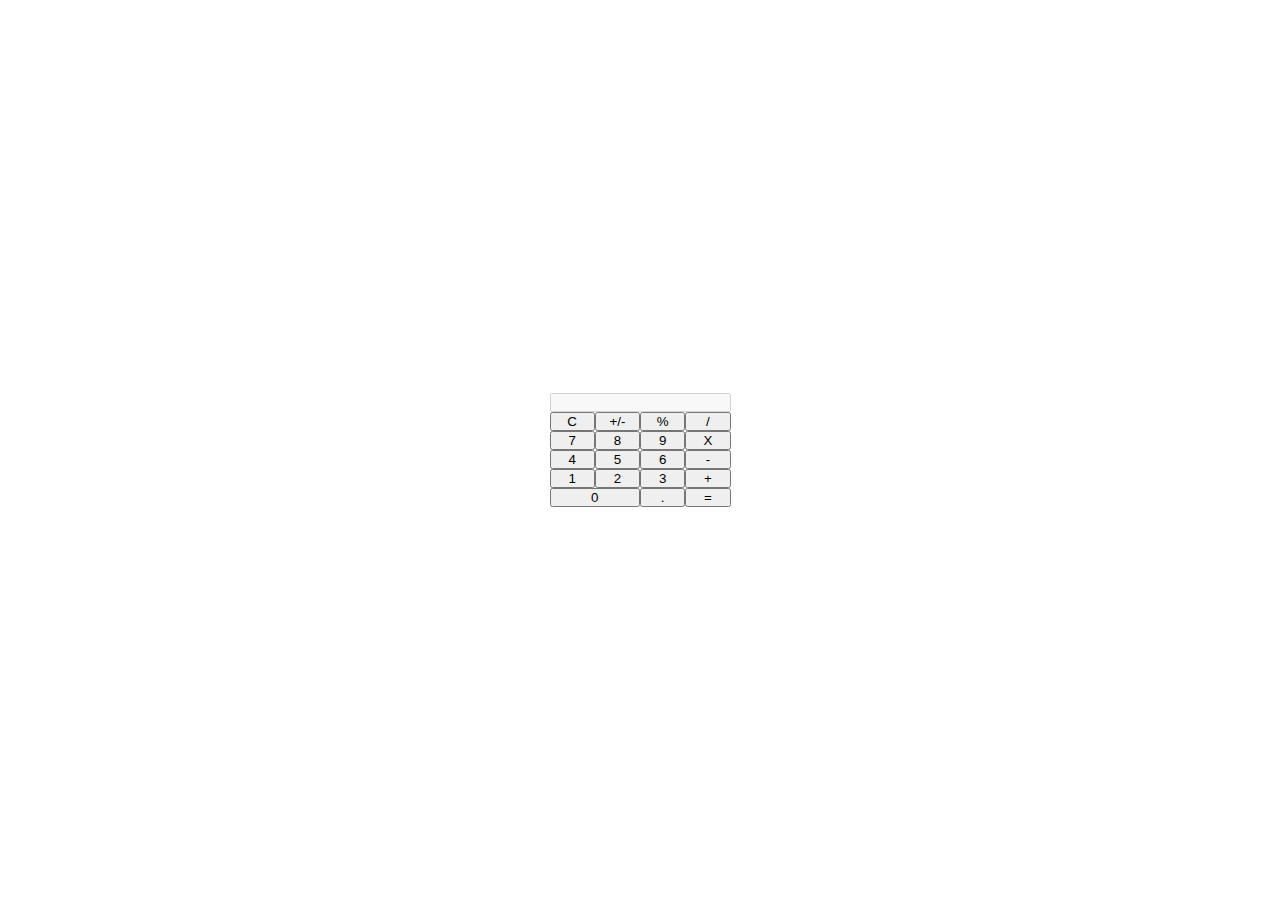
==== Calculadora/index.html @ 7d4e408f "Finalizando o template do grid da calculadora" ====
<!DOCTYPE html>
<html lang="pt-br">
<head>
    <meta charset="UTF-8">
    <meta http-equiv="X-UA-Compatible" content="IE=edge">
    <meta name="viewport" content="width=device-width, initial-scale=1.0">
    <title>Calculadora</title>
    <link rel="stylesheet" href="./style.css">
</head>
<body>
    <div class="container">
        <div class="calculator">
            <input type="text" class="display" disabled>

            <button class="btn btn-operations">C</button>
            <button class="btn clear btn-operations">+/-</button>
            <button class="btn btn-operations">%</button>
            <button class="btn btn-operations-right">/</button>
            
            <button class="btn seven btn-number">7</button>
            <button class="btn eight btn-number">8</button>
            <button class="btn nine btn-number">9</button>
            <button class="btn btn-operations-right">X</button>
            
            <button class="btn four btn-number">4</button>
            <button class="btn five btn-number">5</button>
            <button class="btn six btn-number">6</button>
            <button class="btn btn-operations-right">-</button>
            
            <button class="btn one btn-number">1</button>
            <button class="btn two btn-number">2</button>
            <button class="btn three btn-number">3</button>
            <button class="btn btn-operations-right">+</button>
            
            <button class="btn zero btn-number">0</button>
            <button class="btn point btn-number">.</button>
            <button class="btn btn-operations-right equal">=</button>
        </div>
    </div>
</body>
</html>
---- Calculadora/style.css ----
* {
   margin: 0;
   padding: 0;
   box-sizing: border-box;
}

.container {
   display: flex;
   justify-content: center;
   align-items: center;
   height: 100vh;
}

.calculator {
   display: grid;
   grid-template-columns: repeat(4, 1fr);
   grid-template-rows: repeat(6, 1fr);
}

.display {
   grid-column: 1/5;
}

.zero {
   grid-column: 1/3;
}
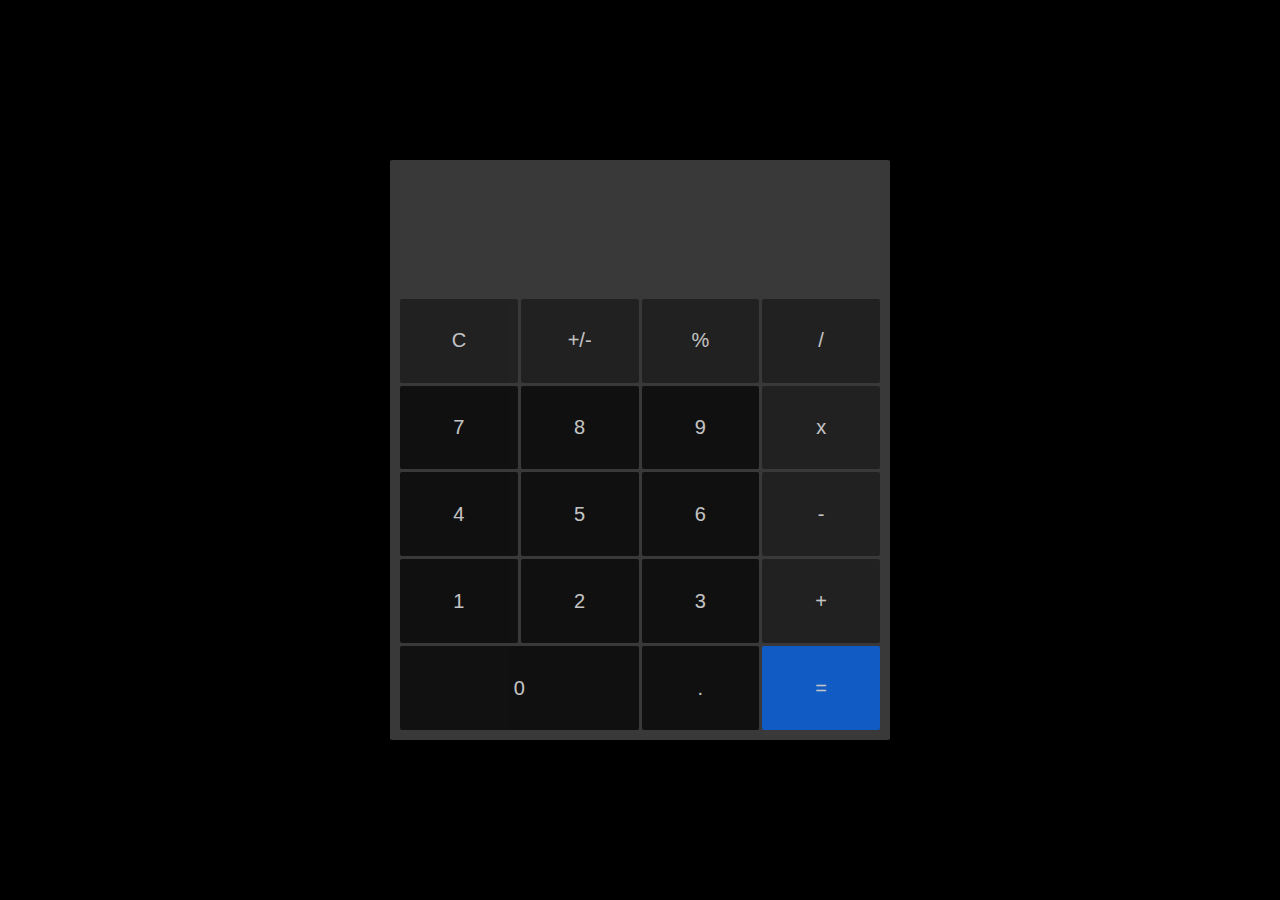
==== commit 6ace1654: "Estilizando a calculadora" ====
--- a/Calculadora/index.html
+++ b/Calculadora/index.html
@@ -13,28 +13,28 @@
             <input type="text" class="display" disabled>
 
             <button class="btn btn-operations">C</button>
-            <button class="btn clear btn-operations">+/-</button>
+            <button class="btn btn-operations">+/-</button>
             <button class="btn btn-operations">%</button>
-            <button class="btn btn-operations-right">/</button>
+            <button class="btn btn-operations">/</button>
             
-            <button class="btn seven btn-number">7</button>
-            <button class="btn eight btn-number">8</button>
-            <button class="btn nine btn-number">9</button>
-            <button class="btn btn-operations-right">X</button>
+            <button class="btn btn-number">7</button>
+            <button class="btn btn-number">8</button>
+            <button class="btn btn-number">9</button>
+            <button class="btn btn-operations">x</button>
             
-            <button class="btn four btn-number">4</button>
-            <button class="btn five btn-number">5</button>
-            <button class="btn six btn-number">6</button>
-            <button class="btn btn-operations-right">-</button>
+            <button class="btn btn-number">4</button>
+            <button class="btn btn-number">5</button>
+            <button class="btn btn-number">6</button>
+            <button class="btn btn-operations">-</button>
             
-            <button class="btn one btn-number">1</button>
-            <button class="btn two btn-number">2</button>
-            <button class="btn three btn-number">3</button>
-            <button class="btn btn-operations-right">+</button>
+            <button class="btn btn-number">1</button>
+            <button class="btn btn-number">2</button>
+            <button class="btn btn-number">3</button>
+            <button class="btn btn-operations">+</button>
             
             <button class="btn zero btn-number">0</button>
-            <button class="btn point btn-number">.</button>
-            <button class="btn btn-operations-right equal">=</button>
+            <button class="btn btn-number">.</button>
+            <button class="btn btn-operations equal">=</button>
         </div>
     </div>
 </body>
--- a/Calculadora/style.css
+++ b/Calculadora/style.css
@@ -9,18 +9,66 @@
    justify-content: center;
    align-items: center;
    height: 100vh;
+   background-color: #000;
 }
 
 .calculator {
    display: grid;
    grid-template-columns: repeat(4, 1fr);
-   grid-template-rows: repeat(6, 1fr);
+   grid-template-rows: 1.5fr repeat(5, 1fr);
+   gap: 3px;
+   height: 580px;
+   width: 500px;
+   background-color: #474747cb;
+   padding: 10px;
+   border-radius: 2px;
 }
 
 .display {
    grid-column: 1/5;
+   font-size: 30px;
+   text-align: right;
+   padding: 0 20px;
+   outline: none;
+   border: none;
+   background-color: #393939;
+   color: white;
 }
 
 .zero {
    grid-column: 1/3;
 }
+
+.btn {
+   color: white;
+   font-size: 20px;
+   outline: none;
+   border: none;
+   border-radius: 2px;
+}
+
+.btn:active {
+   opacity: .5;
+}
+
+.btn:hover {
+   background-color: #a9a9a9;
+}
+
+.btn-number {
+   background-color: #000000;
+   opacity: .7;
+}
+
+.btn-operations {
+   background-color: #00000092;
+   opacity: .7;
+}
+
+.equal {
+   background-color: #006aff;
+}
+
+.equal:hover {
+   background-color: #0077ff;
+}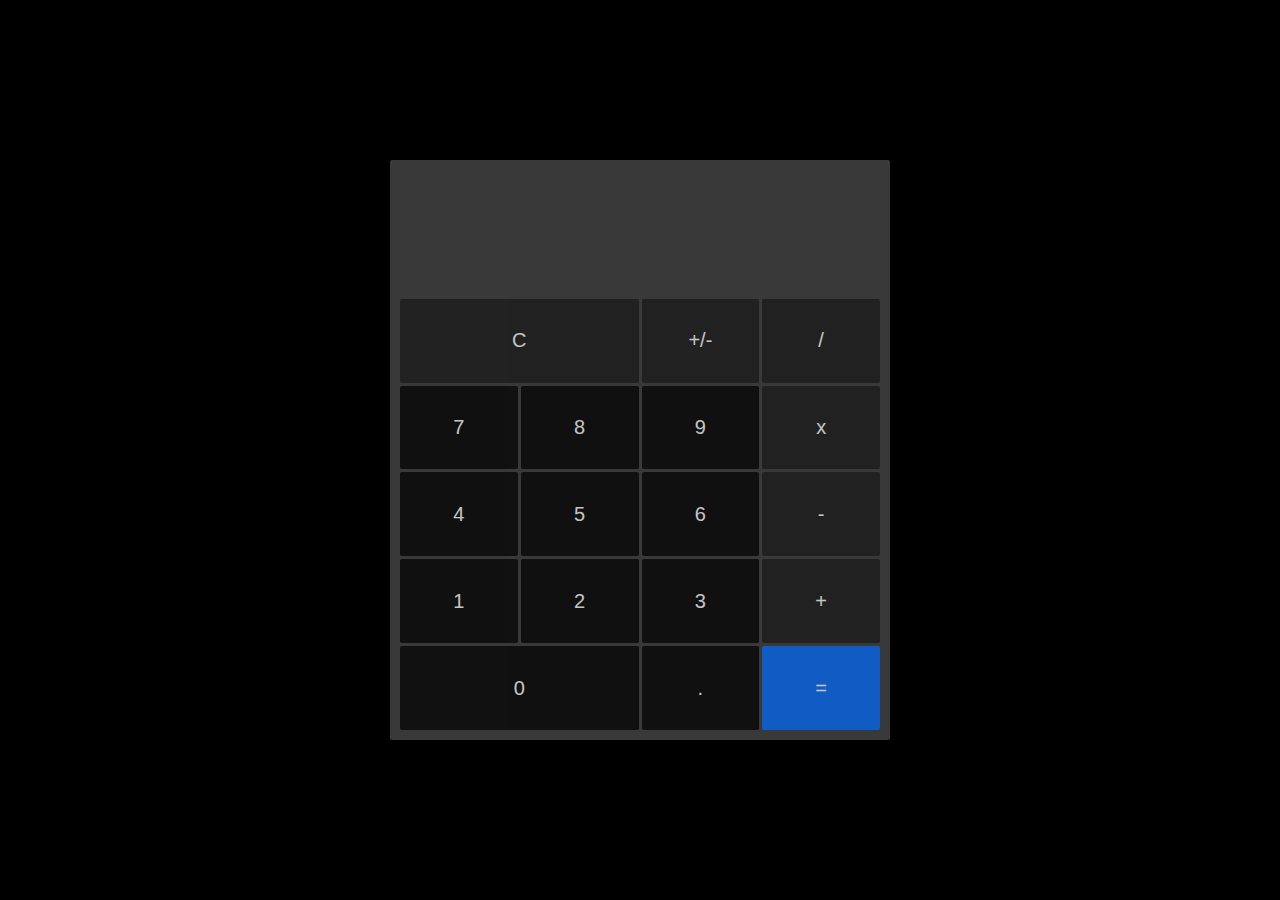
==== commit ebcdf688: "Criando as funções da calculadora" ====
--- a/Calculadora/index.html
+++ b/Calculadora/index.html
@@ -10,32 +10,32 @@
 <body>
     <div class="container">
         <div class="calculator">
-            <input type="text" class="display" disabled>
+            <input type="text" id="display" class="display" disabled>
 
-            <button class="btn btn-operations">C</button>
-            <button class="btn btn-operations">+/-</button>
-            <button class="btn btn-operations">%</button>
-            <button class="btn btn-operations">/</button>
+            <button onclick="clearDisplay()" class="btn clear btn-operations">C</button>
+            <button onclick="invertSignal()" class="btn btn-operations">+/-</button>
+            <button onclick="insertValue('/')" class="btn btn-operations">/</button>
             
-            <button class="btn btn-number">7</button>
-            <button class="btn btn-number">8</button>
-            <button class="btn btn-number">9</button>
-            <button class="btn btn-operations">x</button>
+            <button onclick="insertValue('7')" class="btn btn-number">7</button>
+            <button onclick="insertValue('8')" class="btn btn-number">8</button>
+            <button onclick="insertValue('9')" class="btn btn-number">9</button>
+            <button onclick="insertValue('*')" class="btn btn-operations">x</button>
             
-            <button class="btn btn-number">4</button>
-            <button class="btn btn-number">5</button>
-            <button class="btn btn-number">6</button>
-            <button class="btn btn-operations">-</button>
+            <button onclick="insertValue('4')" class="btn btn-number">4</button>
+            <button onclick="insertValue('5')" class="btn btn-number">5</button>
+            <button onclick="insertValue('6')" class="btn btn-number">6</button>
+            <button onclick="insertValue('-')" class="btn btn-operations">-</button>
             
-            <button class="btn btn-number">1</button>
-            <button class="btn btn-number">2</button>
-            <button class="btn btn-number">3</button>
-            <button class="btn btn-operations">+</button>
+            <button onclick="insertValue('1')" class="btn btn-number">1</button>
+            <button onclick="insertValue('2')" class="btn btn-number">2</button>
+            <button onclick="insertValue('3')" class="btn btn-number">3</button>
+            <button onclick="insertValue('+')" class="btn btn-operations">+</button>
             
-            <button class="btn zero btn-number">0</button>
-            <button class="btn btn-number">.</button>
-            <button class="btn btn-operations equal">=</button>
+            <button onclick="insertValue('0')" class="btn zero btn-number">0</button>
+            <button onclick="insertValue('.')" class="btn point">.</button>
+            <button onclick="calculate()" class="btn btn-operations equal">=</button>
         </div>
     </div>
+    <script src="./app.js"></script>
 </body>
 </html>--- a/Calculadora/style.css
+++ b/Calculadora/style.css
@@ -35,6 +35,10 @@
    color: white;
 }
 
+.clear {
+   grid-column: 1/3
+}
+
 .zero {
    grid-column: 1/3;
 }
@@ -55,7 +59,7 @@
    background-color: #a9a9a9;
 }
 
-.btn-number {
+.btn-number, .point {
    background-color: #000000;
    opacity: .7;
 }
@@ -71,4 +75,11 @@
 
 .equal:hover {
    background-color: #0077ff;
+}
+
+@media screen and (max-width: 425px) {
+   .calculator {
+      width: 300px;
+      height: 380px;
+   }
 }